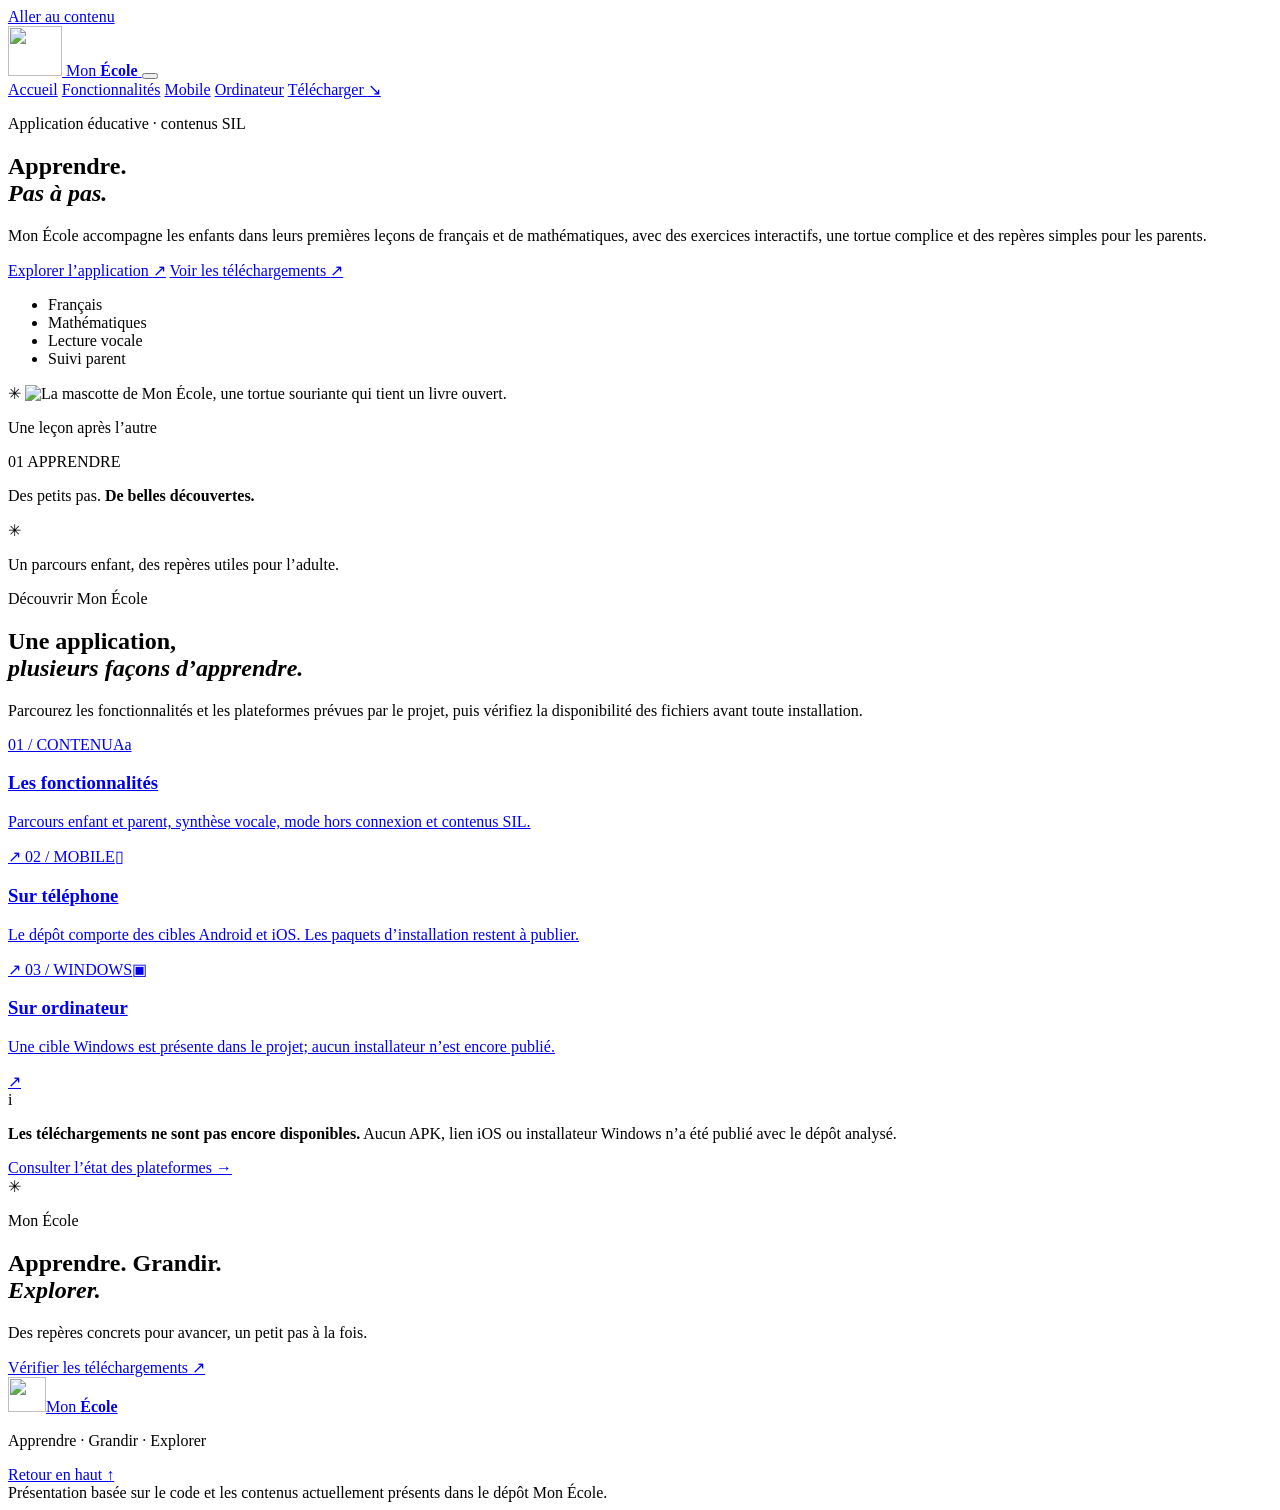
==== site-web/index.html @ 812fb1be "Add Mon École website" ====
<!doctype html>
<html lang="fr">
<head>
  <meta charset="utf-8">
  <meta name="viewport" content="width=device-width, initial-scale=1">
  <meta name="theme-color" content="#fff4d6">
  <meta name="description" content="Découvrez Mon École : une application d’apprentissage avec contenus SIL, parcours enfant et parent, audio et leçons hors connexion.">
  <meta property="og:title" content="Mon École — Apprendre pas à pas">
  <meta property="og:description" content="Explorez les fonctionnalités et plateformes de Mon École.">
  <meta property="og:type" content="website">
  <title>Mon École — Accueil</title>
  <link rel="icon" type="image/png" href="/assets/logo_tortue.png">
  <link rel="preconnect" href="https://fonts.googleapis.com">
  <link rel="preconnect" href="https://fonts.gstatic.com" crossorigin>
  <link href="https://fonts.googleapis.com/css2?family=DM+Sans:wght@400;500;600;700&family=Nunito:wght@600;700;800;900&display=swap" rel="stylesheet">
  <link rel="stylesheet" href="/styles.css">
  <script src="/script.js" defer></script>
</head>
<body id="haut">
  <a class="skip-link" href="#contenu">Aller au contenu</a>
  <header class="site-header">
    <a class="brand" href="/" aria-label="Mon École, accueil">
      <img src="/assets/logo_tortue.png" alt="" width="54" height="50" decoding="async">
      <span class="brand-name">Mon <strong>École</strong></span>
    </a>
    <button class="menu-toggle" type="button" aria-label="Ouvrir le menu" aria-controls="navigation-principale" aria-expanded="false"><span></span><span></span></button>
    <nav class="main-nav" id="navigation-principale" aria-label="Navigation principale">
      <a href="/" aria-current="page">Accueil</a>
      <a href="/fonctionnalites/">Fonctionnalités</a>
      <a href="/mobile/">Mobile</a>
      <a href="/ordinateur/">Ordinateur</a>
      <a class="nav-cta" href="/telechargements/">Télécharger <span aria-hidden="true">↘</span></a>
    </nav>
  </header>

  <main id="contenu">
    <section class="hero" aria-labelledby="titre-principal">
      <div class="hero-copy">
        <p class="eyebrow"><span class="eyebrow-dot" aria-hidden="true"></span> Application éducative · contenus SIL</p>
        <h1 id="titre-principal">Apprendre.<br><em>Pas à pas.</em></h1>
        <p class="hero-intro">Mon École accompagne les enfants dans leurs premières leçons de français et de mathématiques, avec des exercices interactifs, une tortue complice et des repères simples pour les parents.</p>
        <div class="hero-actions">
          <a class="button button-primary" href="/fonctionnalites/">Explorer l’application <span aria-hidden="true">↗</span></a>
          <a class="text-link" href="/telechargements/">Voir les téléchargements <span aria-hidden="true">↗</span></a>
        </div>
        <ul class="hero-points" aria-label="Repères de l’application"><li>Français</li><li>Mathématiques</li><li>Lecture vocale</li><li>Suivi parent</li></ul>
      </div>
      <div class="hero-art">
        <span class="orbit orbit-one" aria-hidden="true"></span><span class="orbit orbit-two" aria-hidden="true"></span>
        <span class="hero-spark" aria-hidden="true">✳</span>
        <img class="mascot-hero" src="/assets/mascotte_tortue_3d.png" alt="La mascotte de Mon École, une tortue souriante qui tient un livre ouvert." width="728" height="768" fetchpriority="high" decoding="async">
        <p class="art-note"><span class="note-dot" aria-hidden="true"></span> Une leçon après l’autre</p>
        <span class="hero-index" aria-hidden="true">01 <i></i> APPRENDRE</span>
      </div>
    </section>

    <section class="intro-band" aria-label="L’approche de Mon École">
      <p>Des petits pas. <strong>De belles découvertes.</strong></p><span class="band-mark" aria-hidden="true">✳</span>
      <p class="band-secondary">Un parcours enfant, des repères utiles pour l’adulte.</p>
    </section>

    <section class="discovery-section section-pad" aria-labelledby="titre-decouvrir">
      <div class="discovery-heading">
        <p class="eyebrow">Découvrir Mon École</p>
        <h2 id="titre-decouvrir">Une application,<br><em>plusieurs façons d’apprendre.</em></h2>
        <p class="section-lead">Parcourez les fonctionnalités et les plateformes prévues par le projet, puis vérifiez la disponibilité des fichiers avant toute installation.</p>
      </div>
      <div class="discovery-grid">
        <a class="discovery-card" href="/fonctionnalites/">
          <span class="discovery-number">01 / CONTENU</span><span class="discovery-icon" aria-hidden="true">Aa</span>
          <h3>Les fonctionnalités</h3><p>Parcours enfant et parent, synthèse vocale, mode hors connexion et contenus SIL.</p><span class="discovery-arrow" aria-hidden="true">↗</span>
        </a>
        <a class="discovery-card" href="/mobile/">
          <span class="discovery-number">02 / MOBILE</span><span class="discovery-icon discovery-icon-mint" aria-hidden="true">▯</span>
          <h3>Sur téléphone</h3><p>Le dépôt comporte des cibles Android et iOS. Les paquets d’installation restent à publier.</p><span class="discovery-arrow" aria-hidden="true">↗</span>
        </a>
        <a class="discovery-card" href="/ordinateur/">
          <span class="discovery-number">03 / WINDOWS</span><span class="discovery-icon discovery-icon-amber" aria-hidden="true">▣</span>
          <h3>Sur ordinateur</h3><p>Une cible Windows est présente dans le projet; aucun installateur n’est encore publié.</p><span class="discovery-arrow" aria-hidden="true">↗</span>
        </a>
        <div class="home-availability">
          <span class="availability-mark" aria-hidden="true">i</span>
          <p><strong>Les téléchargements ne sont pas encore disponibles.</strong> Aucun APK, lien iOS ou installateur Windows n’a été publié avec le dépôt analysé.</p>
          <a href="/telechargements/">Consulter l’état des plateformes <span aria-hidden="true">→</span></a>
        </div>
      </div>
    </section>

    <section class="closing-section" aria-labelledby="titre-closing">
      <div class="closing-decoration" aria-hidden="true">✳</div>
      <p class="eyebrow">Mon École</p>
      <h2 id="titre-closing">Apprendre. Grandir.<br><em>Explorer.</em></h2>
      <p>Des repères concrets pour avancer, un petit pas à la fois.</p>
      <a class="button button-primary" href="/telechargements/">Vérifier les téléchargements <span aria-hidden="true">↗</span></a>
    </section>
  </main>

  <footer class="site-footer">
    <a class="footer-brand" href="/"><img src="/assets/logo_tortue.png" alt="" width="38" height="35" decoding="async"><span>Mon <strong>École</strong></span></a>
    <p>Apprendre · Grandir · Explorer</p><a class="back-top" href="#haut">Retour en haut ↑</a>
  </footer>
  <div class="site-note">Présentation basée sur le code et les contenus actuellement présents dans le dépôt Mon École.</div>
</body>
</html>
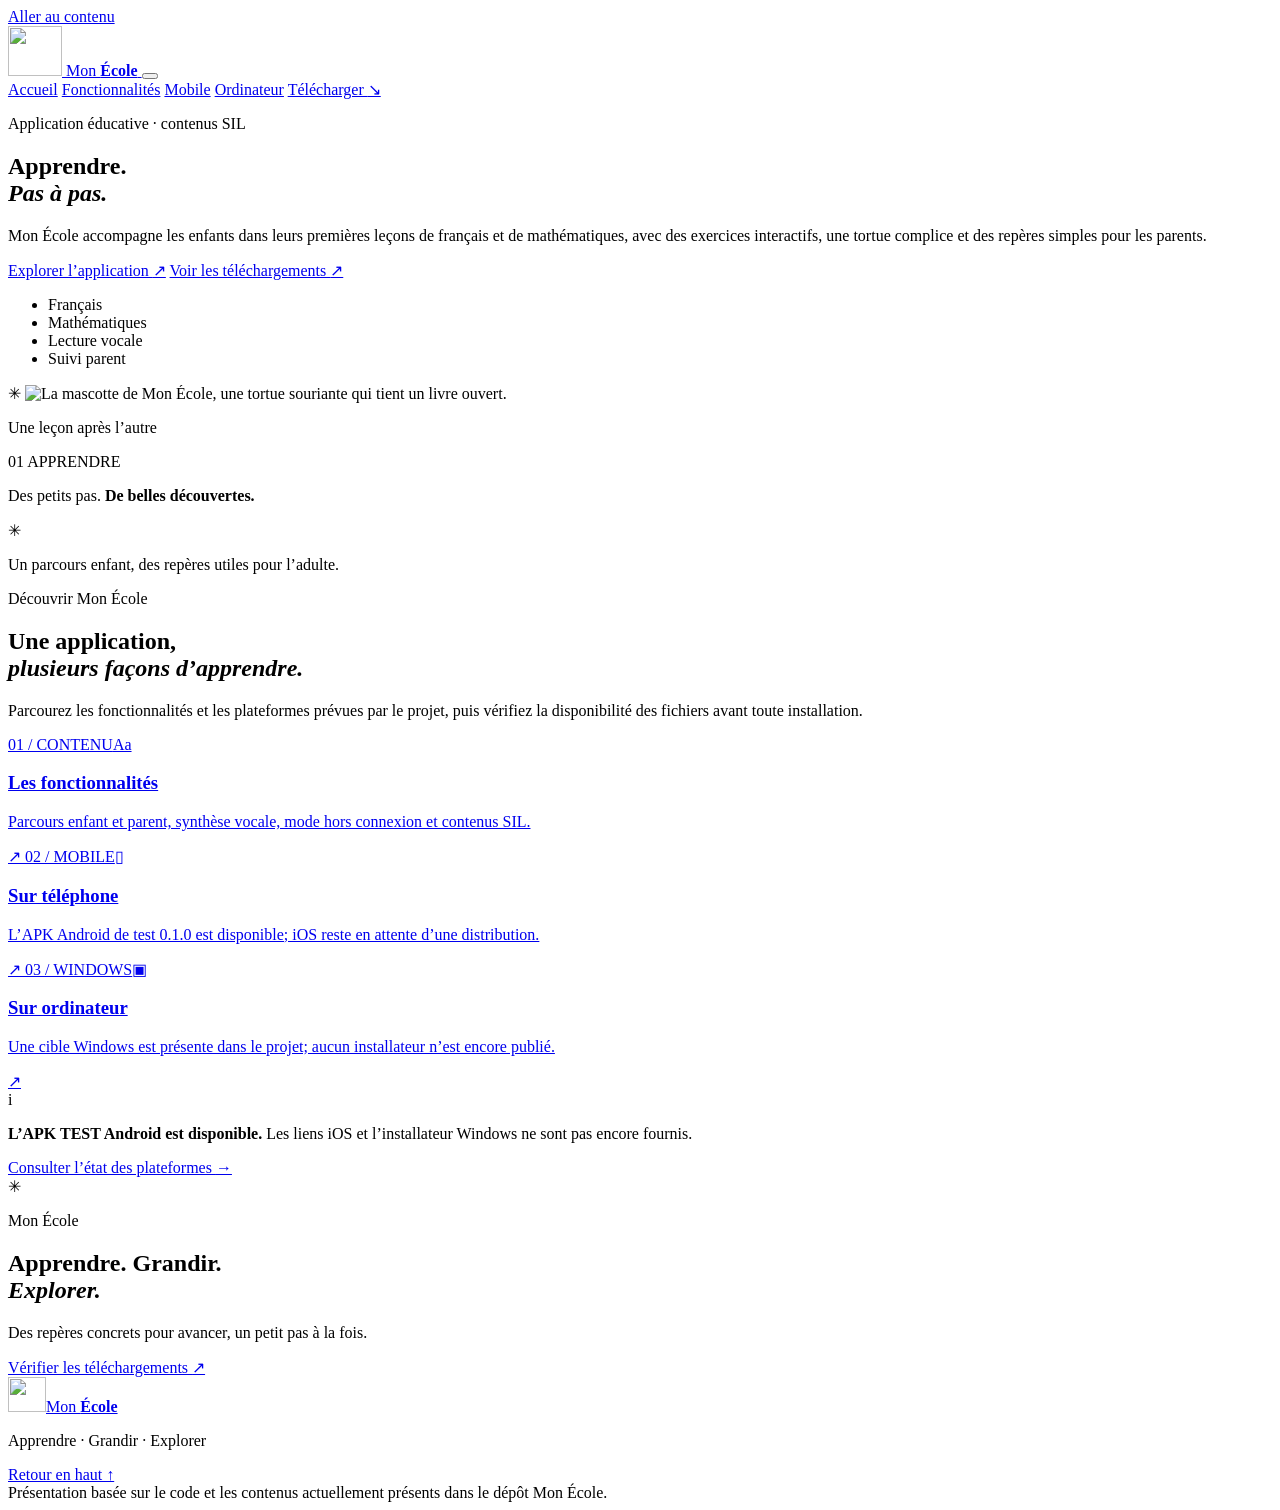
==== commit 4d958dac: "Prepare Android test APK and update downloads page" ====
--- a/site-web/index.html
+++ b/site-web/index.html
@@ -72,7 +72,7 @@
         </a>
         <a class="discovery-card" href="/mobile/">
           <span class="discovery-number">02 / MOBILE</span><span class="discovery-icon discovery-icon-mint" aria-hidden="true">▯</span>
-          <h3>Sur téléphone</h3><p>Le dépôt comporte des cibles Android et iOS. Les paquets d’installation restent à publier.</p><span class="discovery-arrow" aria-hidden="true">↗</span>
+          <h3>Sur téléphone</h3><p>L’APK Android de test 0.1.0 est disponible; iOS reste en attente d’une distribution.</p><span class="discovery-arrow" aria-hidden="true">↗</span>
         </a>
         <a class="discovery-card" href="/ordinateur/">
           <span class="discovery-number">03 / WINDOWS</span><span class="discovery-icon discovery-icon-amber" aria-hidden="true">▣</span>
@@ -80,7 +80,7 @@
         </a>
         <div class="home-availability">
           <span class="availability-mark" aria-hidden="true">i</span>
-          <p><strong>Les téléchargements ne sont pas encore disponibles.</strong> Aucun APK, lien iOS ou installateur Windows n’a été publié avec le dépôt analysé.</p>
+          <p><strong>L’APK TEST Android est disponible.</strong> Les liens iOS et l’installateur Windows ne sont pas encore fournis.</p>
           <a href="/telechargements/">Consulter l’état des plateformes <span aria-hidden="true">→</span></a>
         </div>
       </div>
